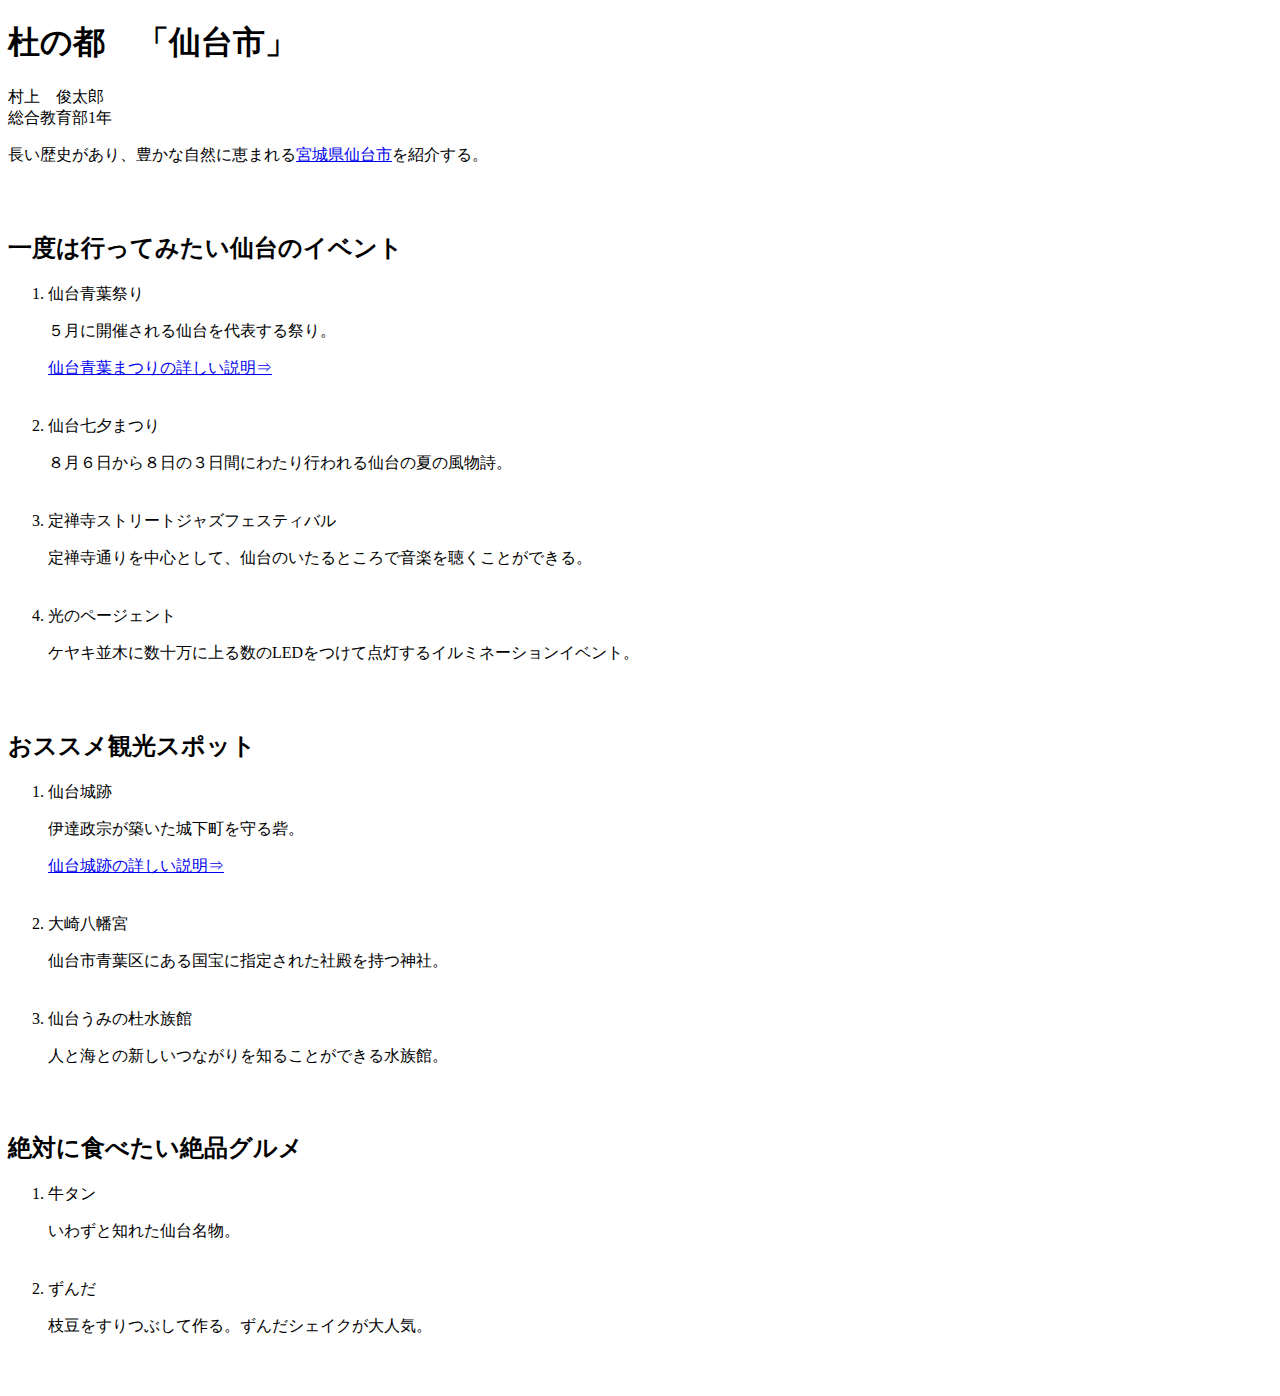
==== index.html @ 8fbfc478 "Create index.html" ====
<!DOCTYPE html>
<html lang="ja">

<head>
 <meta charset="UTF-8">
 <title>仙台市の紹介</title>
 <link rel="stylesheet" href="css1.css" >
</head>

<body>
<h1>杜の都　「仙台市」</h1>
<p id="author">村上　俊太郎<br>総合教育部1年</p>
<p id="intro">長い歴史があり、豊かな自然に恵まれる<a href="https://www.city.sendai.jp/">宮城県仙台市</a>を紹介する。</p>

<pre>


</pre>

<h2>一度は行ってみたい仙台のイベント</h2>
<ol>
 <li id="intro2">仙台青葉祭り</li>
<p>５月に開催される仙台を代表する祭り。</p>
<p><a href="page2.html">仙台青葉まつりの詳しい説明⇒</a></p>
　<li id="intro2">仙台七夕まつり</li>
<p>８月６日から８日の３日間にわたり行われる仙台の夏の風物詩。</p>
　<li id="intro2">定禅寺ストリートジャズフェスティバル</li>
<p>定禅寺通りを中心として、仙台のいたるところで音楽を聴くことができる。</p>
　<li id="intro2">光のページェント</li>
<p>ケヤキ並木に数十万に上る数のLEDをつけて点灯するイルミネーションイベント。</p>
</ol>

<pre>


</pre>

<h2>おススメ観光スポット</h2>
<ol>
 <li id="intro2">仙台城跡</li>
<p>伊達政宗が築いた城下町を守る砦。</p>
<p><a href="page3.html">仙台城跡の詳しい説明⇒</a></p>
　<li id="intro2">大崎八幡宮</li>
<p>仙台市青葉区にある国宝に指定された社殿を持つ神社。</p>
　<li id="intro2">仙台うみの杜水族館</li>
<p>人と海との新しいつながりを知ることができる水族館。</p>
</ol>

<pre>


</pre>


<h2>絶対に食べたい絶品グルメ</h2>
<ol>
 <li id="intro2">牛タン</li>
<p>いわずと知れた仙台名物。</p>
　<li id="intro2">ずんだ</li>
<p>枝豆をすりつぶして作る。ずんだシェイクが大人気。</p>
</ol>

<pre>


</pre>


</body>

</html>
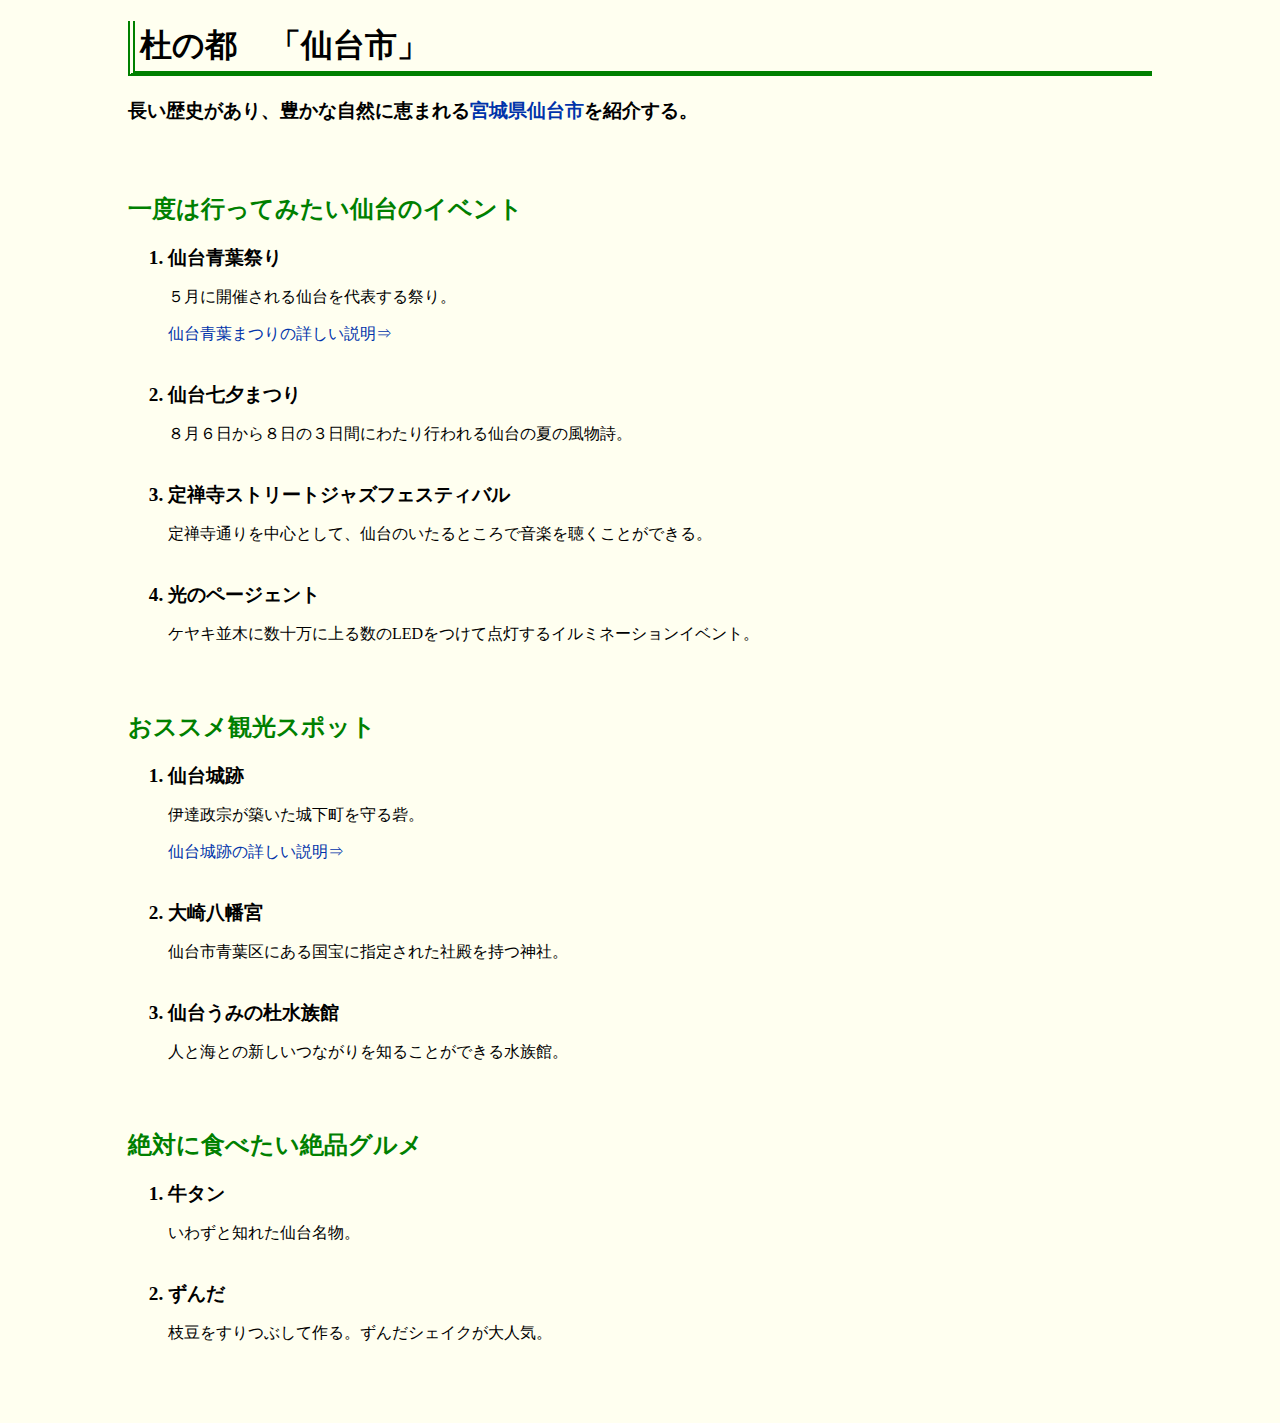
==== commit 38e056eb: "Update index.html" ====
--- a/index.html
+++ b/index.html
@@ -9,7 +9,7 @@
 
 <body>
 <h1>杜の都　「仙台市」</h1>
-<p id="author">村上　俊太郎<br>総合教育部1年</p>
+
 <p id="intro">長い歴史があり、豊かな自然に恵まれる<a href="https://www.city.sendai.jp/">宮城県仙台市</a>を紹介する。</p>
 
 <pre>
--- a/css1.css
+++ b/css1.css
@@ -0,0 +1,83 @@
+h1{
+	font-size: 2em;
+	border-left: 7px double green;
+	border-bottom: 5px solid green;
+	padding-top: 3px;
+	padding-left: 5px;
+	padding-bottom: 3px;
+	color: black;
+}
+
+h2{
+	font-size: 1.5em;
+	color: green;
+}
+
+body{
+	width:80%;
+	margin:auto;
+	padding-bottom: 20px;
+	font-size:1em;
+	background-color: #fffff0;
+	color: #3A423;
+}
+
+table{
+	box-shadow: 3px 3px 12px 3px teal;
+}
+
+table th {
+        padding: 10px;
+	color: green;
+	background: white;
+}
+
+table td {
+        padding: 7px 10px;
+}
+
+
+caption{
+	font-size:1.2em;
+	margin-bottom: 0.5em;
+	font-weight:600;
+}
+
+td{
+	padding:5px;
+	vertical-align:top;
+}
+
+a:link{
+	color:#0033AA;
+	text-decoration:none;
+}
+
+a:hover{
+	color:#000000;
+	background:#AAFFAA;
+}
+
+a:visited{
+	color:#AA3300;
+	text-decoration:none;
+}
+
+.items{
+	line-height:1.6em; 
+}
+
+#author{
+	text-align:right;
+}
+
+#intro{
+	font-size: 1.2em;
+        font-weight:800;
+}
+
+#intro2{
+	font-size: 1.2em;
+        font-weight:600;
+}
+
